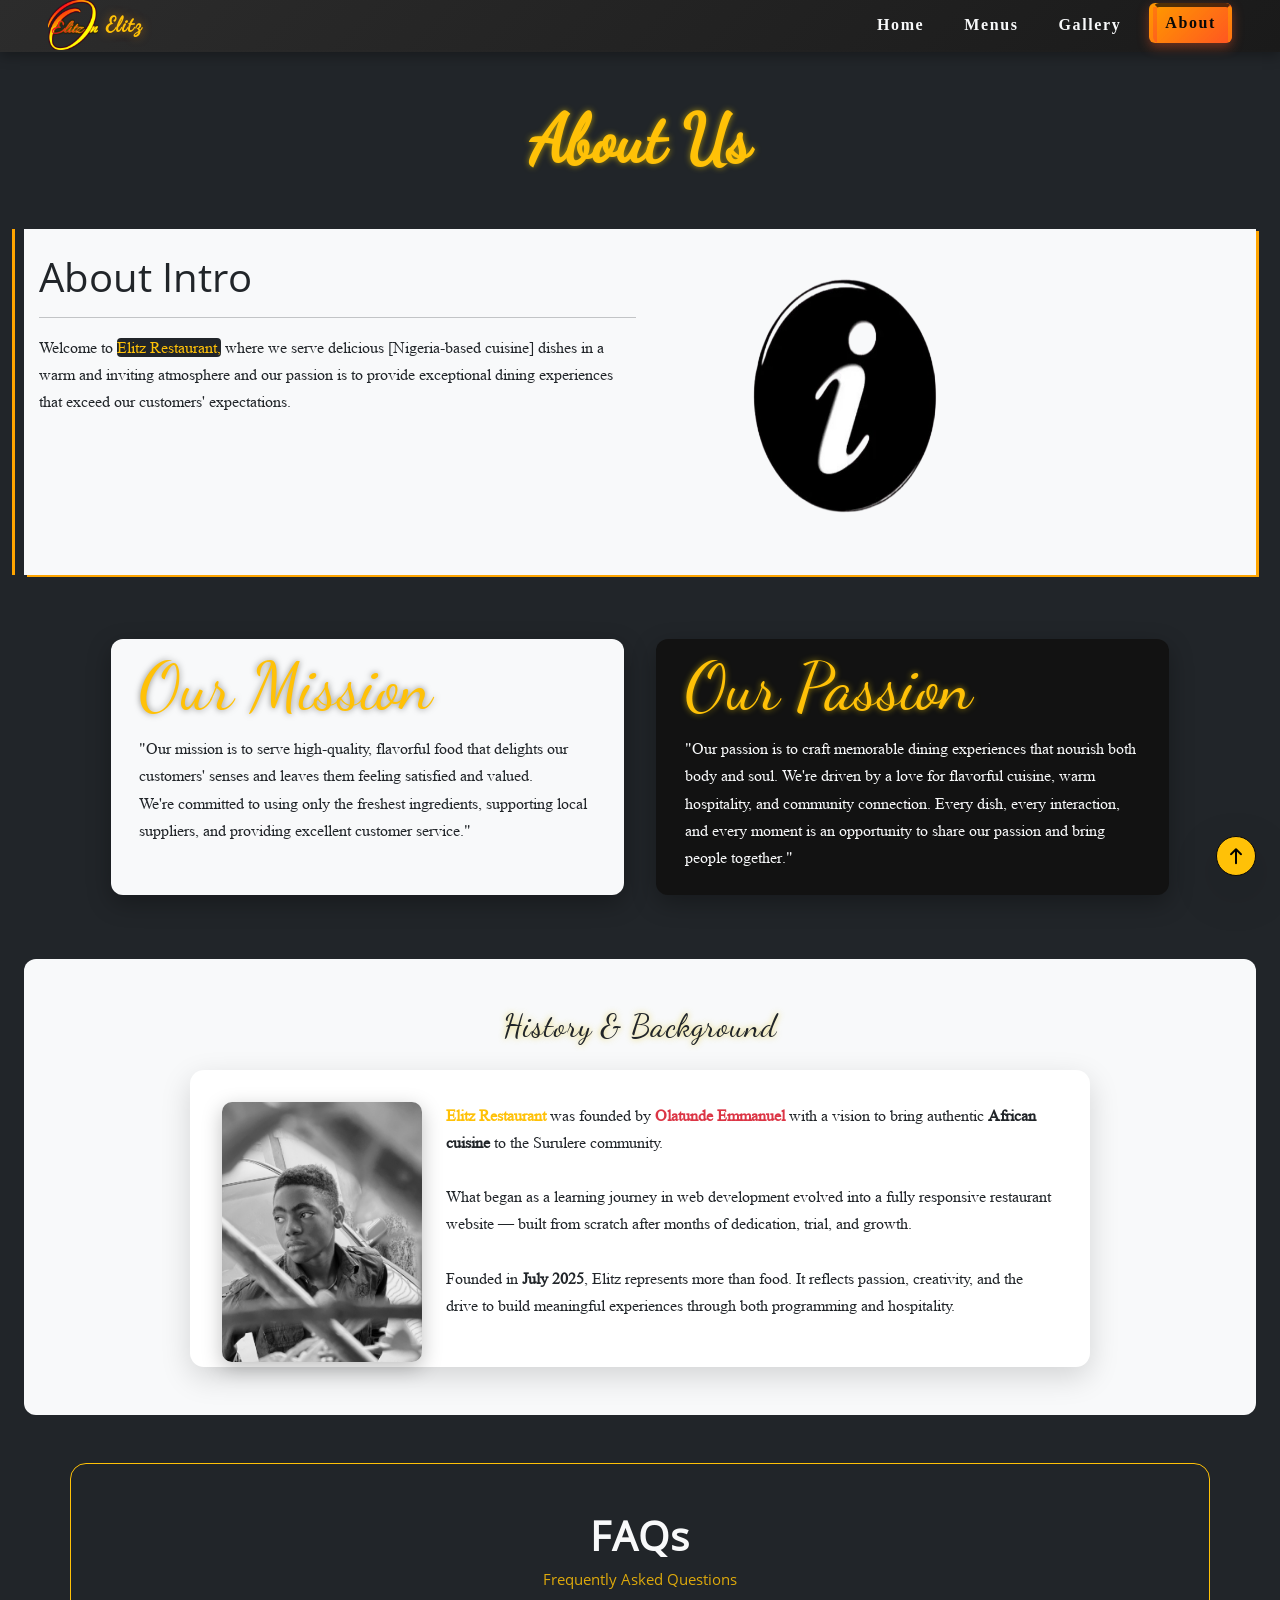
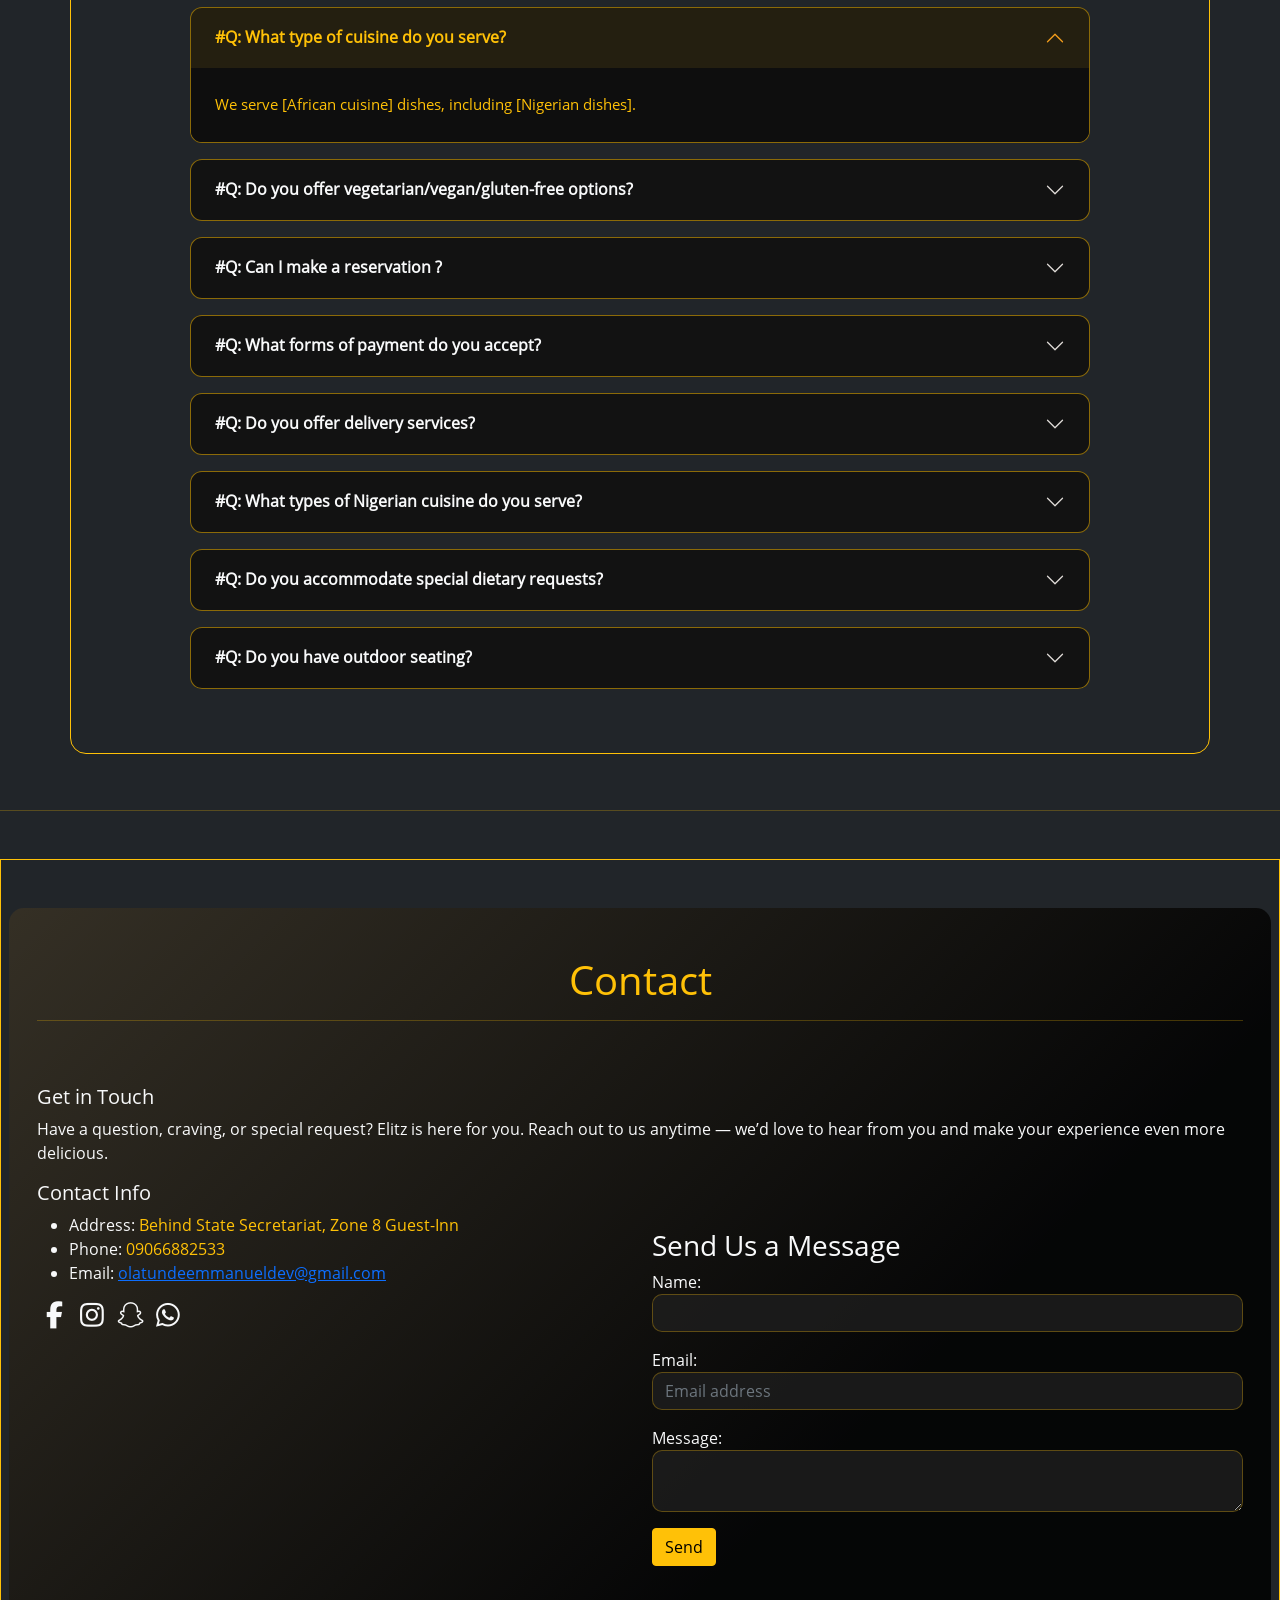
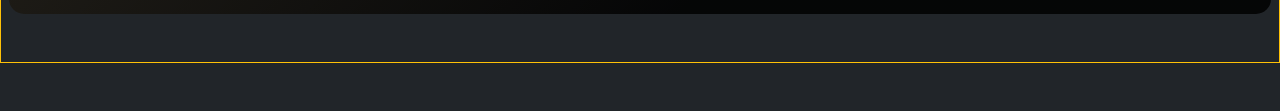
==== about.html @ 2a5af318 "Initial commit - responsive restaurant website" ====
<!DOCTYPE html>
<html>

<head>
  <meta charset="UTF-8">
  <meta name="viewport" content="width=device-width, initial-scale=1">
    <title>Elitz-about</title>
 	<!-- Bootstrap -->
	<link rel="stylesheet" href="./css/bootstrap.min.css"/>
	<link rel="stylesheet" href="./css/style.css"/>
	<!-- Font Awesome (local) -->
	<link rel="stylesheet" href="./css/pall.min.css">
	<script defer src="./js/bootstrap.bundle.min.js"></script>
    <style>
      .mission-card, .passion-card{
        padding: 1.8rem;
        margin: 1rem;
        border-radius: 12px;
        box-shadow: 0 8px 25px rgba(0, 0, 0, 0.3);
        transition: transform 0.3s ease;
      }
      .mission-card {
        background-color: #f8f9fa;
      }
      .passion-card {
        background-color: #121212;
      }

      .mission-card:hover, .passion-card:hover {
        transform: translateY(-5px);
        box-shadow: 0 12px 35px rgba(0, 0, 0, 0.4);
      }

      @media (max-width: 768px) {
        .mission-card, .passion-card{
          margin: 1.2rem auto;
        }
      }
  .history-section {
    border-radius: 12px;
  }
  .history-card {
    max-width: 900px;
    background: #ffffff;
    padding: 2rem;
    border-radius: 14px;
    box-shadow: 0 10px 30px rgba(0, 0, 0, 0.15);
  }
  .history-img {
    width: 200px;
    height: 260px;
    object-fit: cover;
    float: left;
    margin-right: 1.5rem;
    margin-bottom: 1rem;
    border-radius: 10px;
    box-shadow: 0 6px 20px rgba(0, 0, 0, 0.25);
  }
  @media (max-width: 768px) {
    .history-img {
      float: none;
      display: block;
      margin: 0 auto 1.5rem;
      width: 70%;
      height: auto;
    }
  }
</style>
</head>



<body class="bg-dark">
      <!-- NavBar Section -->
    <section id="menu-section">
      <nav
        class="navbar navbar-expand-md navbar-dark text-light mb-4"
        style="
          background: linear-gradient(135deg, #2c2c2c 0%, #1a1a1a 100%);
          padding-top: 0;
          padding-bottom: 0;
          position: relative;
        "
      >
        <div class="container-fluid px-3 px-lg-5">
          <!-- Brand Logo & Name -->
          <div class="navbar-brand-wrapper d-flex align-items-center">
            <img
              class="me-2 img-fluid"
              src="./assets/restaurantGallery/logo.png"
              alt="Elitz Logo"
              style="max-width: 70px; max-height: 50px"
            />
            <span class="navbar-brand text-warning h1 mb-0" id="nav-title"
              >Elitz</span
            >
          </div>
          <!-- Mobile Toggle Button -->
          <button
            class="navbar-toggler shadow-sm border-1 border-warning"
            type="button"
            data-bs-toggle="collapse"
            data-bs-target="#navbarID"
            aria-controls="navbarID"
            aria-expanded="false"
            aria-label="Toggle navigation"
            style="padding: 0.25rem 0.75rem"
          >
            <span class="navbar-toggler-icon"></span>
          </button>
          <!-- Navbar Items -->
          <div
            class="collapse navbar-collapse justify-content-md-end"
            id="navbarID"
          >
            <div class="navbar-nav align-items-center">
              <a
                class="nav-link text-center text-light position-relative px-3 py-2 mx-1"
                aria-current="page"
                href="./index.html"
                >Home</a
              >
              <a
                class="nav-link text-light position-relative px-3 py-2 mx-1"
                href="./menu.html"
                >Menus</a
              >
              <a
                class="nav-link text-light position-relative px-3 py-2 mx-1"
                href="./gallery.html"
                >Gallery</a
              >
              <!-- Dropdown with Styling -->
              <li class="nav-item dropdown ms-lg-2">
                <a
                  class="nav-link dropdown-toggle active text-light position-relative px-3 py-2"
                  href="#"
                  role="button"
                  data-bs-toggle="dropdown"
                  aria-expanded="false"
                  id="aboutDropdown"
                >
                  About
                </a>
                <ul
                  class="dropdown-menu dropdown-menu-end border-warning"
                  style="
                    background: linear-gradient(
                      135deg,
                      #2c2c2c 0%,
                      #1a1a1a 100%
                    );
                    border-width: 2px;
                  "
                >
                  <li>
                    <a
                      class="dropdown-item text-light py-2 px-3"
                      href="./about.html"
                    >
                      <i class="fas fa-building me-2"></i>About Company
                    </a>
                  </li>
                  <li>
                    <a
                      class="dropdown-item text-light py-2 px-3"
                      href="about.html#get-in-touch"
                    >
                      <i class="fas fa-address-book me-2"></i>Contacts
                    </a>
                  </li>
                </ul>
              </li>
            </div>
          </div>
        </div>
      </nav>
    </section>








  <header class="about-section mt-5" style="position: relative; z-index: 0;">
    <h1 class="text-warning  text-center about-section-heading fw-bold">About Us</h1>
  </header>

 <section class="main-about-section my-3 mx-4">
 <article class="about-bg bg-light my-5">
  <div class="row">
   <div class="col ps-4 pt-4 introduction-border">
    <h1 class="text-dark about-intro">About Intro</h1><hr />
   <p class="text-dark about-paragraph">
     Welcome to <span class="text-warning bg-dark rounded">Elitz Restaurant,</span> where we serve delicious [Nigeria-based cuisine] dishes in a warm and inviting atmosphere and our passion is to provide exceptional dining experiences that exceed our customers' expectations.
   </p>
    </div>
    
    <div class="col">
      <img class="icon-pos my-5" src="./assets/restaurantGallery/icon.png" alt="info icon" style="width: 370px; height: 250px;"/>
    </div>  </div>
</article>
  
<section class="mt-5">
 <div class="row mx-auto justify-content-center">
  <div class="col-md-5 py-2 view mission-card">
    <h2 class="text-warning mission-warning about-section-heading">Our Mission</h2>
    <p class="about-paragraph text-dark">
    "Our mission is to serve high-quality, flavorful food that delights our customers' senses and leaves them feeling satisfied and valued.<br />
 We're committed to using only the freshest ingredients, supporting local suppliers, and providing excellent customer service."
    </p>
  </div>

  <div class="col-md-5 py-2 view passion-card">
     <h2 class="text-warning about-section-heading">Our Passion</h2>
    <p class="text-light about-paragraph">
    "Our passion is to craft memorable dining experiences that nourish both body and soul. We're driven by a love for flavorful cuisine, warm hospitality, and community connection. Every dish, every interaction, and every moment is an opportunity to share our passion and bring people together."
    </p>
  </div>
</div>
</section>

 <main class="bg-light py-5 px-3 my-5 view history-section">
  <h2 class="text-dark text-center about-section-heading-personal mb-4">
    History & Background
  </h2>
  <div class="history-card mx-auto">
    <img
      src="./assets/restaurantGallery/producer-img.jpg"
      alt="Founder image"
      class="history-img"
    />
    <p class="text-dark about-paragraph">
      <span class="text-warning fw-bold">Elitz Restaurant</span> was founded by
      <span class="text-danger fw-bold"> Olatunde Emmanuel</span> with a vision to
      bring authentic <b>African cuisine</b> to the Surulere community.
      <br /><br />
      What began as a learning journey in web development evolved into a fully
      responsive restaurant website — built from scratch after months of
      dedication, trial, and growth.
      <br /><br />
      Founded in <b>July 2025</b>, Elitz represents more than food. It reflects
      passion, creativity, and the drive to build meaningful experiences through
      both programming and hospitality.
    </p>
  </div>
</main>

 
  <article class="container bg-dark py-5 border border-warning FAQs">
  <h1 class="text-center text-light">FAQs</h1>
    <p class="text-center text-warning">Frequently Asked Questions</p>
<div class="accordion" id="accordionExample">
  <div class="accordion-item view">
    <h2 class="accordion-header">
      <button class="accordion-button" type="button" data-bs-toggle="collapse" data-bs-target="#collapseOne" aria-expanded="False" aria-controls="collapseOne">
        #Q: What type of cuisine do you serve?
      </button>
    </h2>
    <div id="collapseOne" class="accordion-collapse collapse show" data-bs-parent="#accordionExample">
      <div class="accordion-body">
        <strong>We serve [African cuisine] dishes, including [Nigerian dishes].</strong> 
      </div>
    </div>
  </div>
  <div class="accordion-item view">
    <h2 class="accordion-header">
      <button class="accordion-button collapsed" type="button" data-bs-toggle="collapse" data-bs-target="#collapseTwo" aria-expanded="false" aria-controls="collapseTwo">
        #Q: Do you offer vegetarian/vegan/gluten-free options?

      </button>
    </h2>
    <div id="collapseTwo" class="accordion-collapse collapse" data-bs-parent="#accordionExample">
      <div class="accordion-body">
        <strong>A: Yes, we have a variety of options available. Please ask your server for more information.</strong> 
      </div>
    </div>
  </div>
  <div class="accordion-item view">
    <h2 class="accordion-header">
      <button class="accordion-button collapsed" type="button" data-bs-toggle="collapse" data-bs-target="#collapseThree" aria-expanded="false" aria-controls="collapseThree">
        #Q: Can I make a reservation ?
      </button>
    </h2>
    <div id="collapseThree" class="accordion-collapse collapse" data-bs-parent="#accordionExample">
      <div class="accordion-body">
        <strong>
  A : Yes, reservations are accepted for parties of [number] or more. You can book a table through our website or by calling us directly.</strong> 
      </div>
    </div>
  </div>
    <div class="accordion-item view">
    <h2 class="accordion-header">
      <button class="accordion-button collapsed" type="button" data-bs-toggle="collapse" data-bs-target="#collapseFour" aria-expanded="false" aria-controls="collapseThree">
      #Q: What forms of payment do you accept?
      </button>
    </h2>
    <div id="collapseFour" class="accordion-collapse collapse" data-bs-parent="#accordionExample">
      <div class="accordion-body">
        <strong>
  A: We accept cash, credit/debit cards, and mobile payments.</strong> 
      </div>
    </div>
  </div>
  
    <div class="accordion-item view">
    <h2 class="accordion-header">
      <button class="accordion-button collapsed" type="button" data-bs-toggle="collapse" data-bs-target="#collapseFive" aria-expanded="false" aria-controls="collapseThree">
        #Q: Do you offer delivery services?</button>
    </h2>
    <div id="collapseFive" class="accordion-collapse collapse" data-bs-parent="#accordionExample">
      <div class="accordion-body">
        <strong>
  A: Yes, we do! Our delivery services are available within [specific areas]. You can place your order through our website, phone, or food delivery apps.
</strong> 
      </div>
    </div>
  </div>
  
  
    <div class="accordion-item view">
    <h2 class="accordion-header">
      <button class="accordion-button collapsed" type="button" data-bs-toggle="collapse" data-bs-target="#collapseSix" aria-expanded="false" aria-controls="collapseThree">
        #Q: What types of Nigerian cuisine do you serve?</button>
    </h2>
    <div id="collapseSix" class="accordion-collapse collapse" data-bs-parent="#accordionExample">
      <div class="accordion-body">
        <strong>
  A : We specialize in traditional Nigerian dishes such as jollof rice, suya, egusi soup, and more. Our menu features a variety of options to suit different tastes and dietary preferences.</strong> 
      </div>
    </div>
  </div>
  
      <div class="accordion-item view">
    <h2 class="accordion-header">
      <button class="accordion-button collapsed" type="button" data-bs-toggle="collapse" data-bs-target="#collapseSeven" aria-expanded="false" aria-controls="collapseThree">
        #Q: Do you accommodate special dietary requests?</button>
    </h2>
    <div id="collapseSeven" class="accordion-collapse collapse" data-bs-parent="#accordionExample">
      <div class="accordion-body">
        <strong>
  A : Yes, we can accommodate special dietary requests such as gluten-free, vegetarian, or vegan options. Please inform us of any dietary restrictions when placing your order.</strong> 
      </div>
    </div>
  </div>
  
      <div class="accordion-item view">
    <h2 class="accordion-header">
      <button class="accordion-button collapsed" type="button" data-bs-toggle="collapse" data-bs-target="#collapseEight" aria-expanded="false" aria-controls="collapseThree">
        #Q: Do you have outdoor seating?</button>
    </h2>
    <div id="collapseEight" class="accordion-collapse collapse" data-bs-parent="#accordionExample">
      <div class="accordion-body">
        <strong>
  A : Yes, we have outdoor seating available for customers who prefer to dine al fresco.</strong> 
      </div>
    </div>
  </div>
  </article>
</section>

<br>
<span class="text-warning"><hr></span>

<section id="get-in-touch" class="contact py-5 my-5 px-2 border border-warning">
  <div class="contact-tint">
  <div class="container-fluid text-light view">
  <h1 class="text-center text-warning">Contact</h1> <span class="text-warning"><hr></span> <br /><br>
    <h5 >Get in Touch</h5>
    <p>Have a question, craving, or special request? Elitz is here for you. Reach out to us anytime — we’d love to hear from you and make your experience even more delicious.</p>
    <div class="row">
      <div class="col-md-6 view-r">
        <h5>Contact Info</h5>
        <ul>
          <li>Address: <span class="text-warning">Behind State Secretariat, Zone 8 Guest-Inn</span></li>
          <li>Phone: <span class="text-warning">09066882533</span></li>
          <li>Email: <a href="mailto:olatundeemmanueldev@gmail.com">olatundeemmanueldev@gmail.com</a></li>
        </ul>
        
<!-- Facebook -->
<i id="#" class="fab fa-facebook-f"></i>

<!-- Instagram -->
<i id="#" class="fab fa-instagram"></i>

<!-- Snapchat -->
<i id="#" class="fab fa-snapchat-ghost"></i>

<!-- WhatsApp -->
<i id="#" class="fab fa-whatsapp"></i>

      </div>
      <div class="col-md-6 view-l"> <br /><br />
        <h3>Send Us a Message</h3>
        <form>
          <div class="mb-3">
            <label for="name">Name:</label>
            <input type="text" id="name" name="name" class="form-control">
          </div>
          <div class="mb-3">
            <label for="email">Email:</label>
            <input type="email" id="email" placeholder="Email address" name="email" class="form-control">
          </div>
          <div class="mb-3">
            <label for="message">Message:</label>
            <textarea id="message" name="message" class="form-control"></textarea>
          </div>
            <!-- Button trigger modal -->
<button type="button" class="btn btn-warning" data-bs-toggle="modal" data-bs-target="#exampleModa" onclick="check()">Send</button>
        </form>
      </div>
    </div>
  </div>
  </div>
</section>

  
  <a href="#top" class="btn btn-warning floating-btn shadow-lg">
    <i class="fa fa-arrow-up"></i>
  </a>
  
  <!-- Successful Action Modal -->
<div class="modal fade" id="exampleModa" tabindex="-1" aria-labelledby="exampleModalLabel" aria-hidden="true">
  <div class="modal-dialog">
    <div class="modal-content">
     <div class="alert alert-success alert-dismissible">
  <button type="button" class="btn-close" data-bs-dismiss="alert"></button>
  <strong class="h2">Message Sent Successfully!</strong> <br /><br>
  Thank you for choosing Elitz patronage🙏,<br>
  Have a good day😃
</div>
    </div>
  </div>
</div>
  
  
  
   <script src="/Js/script.js"></script>
</body>
</html>
---- css/style.css ----
@font-face {
  font-family: "Times New Roman";
  src: url("../assets/fonts/times.ttf") format("truetype");
}
@font-face {
  font-family: "Open Sans";
  src: url("../assets/fonts/OpenSans-Regular.ttf") format("truetype");
}
@font-face {
  font-family: "Dancing Script";
  src: url("../assets/fonts/DancingScript.ttf") format("truetype");
}
@font-face {
  font-family: "abril-fatface";
  src: url("../assets/fonts/AbrilFatface-Regular.ttf") format("truetype");
}

/*ALL FONTS STYLING USAGE*/
.hero-head {
  font-family: "Dancing Script", cursive;
  font-size: clamp(3.6rem, 5vw, 4.5rem);
  line-height: 1.2;
}
.hero-desc {
  font-size: clamp(0.95rem, 2.5vw, 1.1rem);
  line-height: 1.7;
  max-width: 480px;
}
.main-header,
.gallery-heading,
.about-section-heading {
  font-family: "Dancing Script", cursive;
  font-size: clamp(4.2rem, 5vw, 5.2rem);
  letter-spacing: 1px;
  color: #ffdb58;
  text-shadow:
    2px 2px 0 #000,
    4px 4px 8px rgba(0, 0, 0, 0.5);
}
.gallery-heading {
  font-size: clamp(2.2rem, 6vw, 3rem);
}
.categories-heading {
  font-family: "Dancing Script", cursive;
  font-weight: 700;
  letter-spacing: 0.5px;
  text-shadow:
    1px 1px 0 #000,
    1px 1px 2px rgba(0, 0, 0, 0.4);
}
.categories-description {
  font-family: "Open Sans", sans-serif;
  font-size: 0.95rem;
  opacity: 0.9;
  text-shadow:
    1px 1px 0 #000,
    1px 1px 2px rgba(0, 0, 0, 0.4);
}
.food-name {
  font-family: "Open Sans", sans-serif;
  font-weight: 600;
  font-size: 1.5rem;
}
.food-price {
  font-family: "Times New Roman", serif;
  font-weight: 700;
  letter-spacing: 0.5px;
}
.food-content-heading {
  font-family: "Open Sans", sans-serif;
  font-weight: 600;
}
.food-content {
  font-family: "Open Sans", sans-serif;
  opacity: 0.85;
}
.about-section-heading,
.about-section-heading-personal,
#nav-title {
  font-family: "Dancing Script", cursive;
  letter-spacing: 1px;
  text-shadow: 0 0 6px rgba(225, 192, 7, 0.669);
}
.about-paragraph {
  font-family: "Times New Roman", serif;
  line-height: 1.7;
  font-size: 1rem;
}

body {
  font-family: "Open Sans", sans-serif;
}
/* Navbar Styling */
.navbar {
  box-shadow: 0 4px 12px rgba(0, 0, 0, 0.3);
  transition: all 0.3s ease;
  border-bottom: 2px solid transparent;
}
/* Navbar hover effect */
.navbar:hover {
  border-bottom: 2px solid #ff9800;
}
/* Brand Styling */
#nav-title {
  font-weight: 700;
  text-shadow: 0 0 10px rgba(255, 152, 0, 0.5);
  transition: all 0.3s ease;
}
#nav-title:hover {
  text-shadow: 0 0 15px rgba(255, 152, 0, 0.8);
  transform: scale(1.1);
}
/* Nav Link Styles */
.nav-link {
  font-weight: 600;
  letter-spacing: 0.5px;
  border-radius: 4px;
  transition: all 0.3s cubic-bezier(0.4, 0, 0.2, 1);
  position: relative;
  overflow: hidden;
  font-family: "abril-fatface", serif;
  letter-spacing: 0.1rem;
}
/* Nav Link Hover Effect */
.nav-link:not(.active):hover {
  color: #ff9800 !important;
  background-color: rgba(255, 152, 0, 0.1);
  transform: translateY(-2px);
}
/* Underline Animation on Hover */
.nav-link:not(.active):before {
  content: "";
  position: absolute;
  bottom: 0;
  left: 50%;
  width: 0;
  height: 2px;
  background: linear-gradient(90deg, transparent, #ff9800, transparent);
  transition: all 0.3s ease;
  transform: translateX(-50%);
}
.nav-link:not(.active):hover:before {
  width: 80%;
}
/* Active State Styling */
.nav-link.active {
  color: #080808 !important;
  background: linear-gradient(135deg, #ff9800 0%, #ff5722 100%);
  box-shadow: 0 4px 12px rgba(255, 87, 34, 0.4);
  transform: translateY(-2px);
  border-radius: 6px;
  position: relative;
  z-index: 1;
}
/* Pulsing Animation for Active Item */
.nav-link.active::after {
  content: "";
  position: absolute;
  top: 0;
  left: 0;
  right: 0;
  bottom: 0;
  border-radius: 6px;
  background: linear-gradient(135deg, #ff9800 0%, #ff5722 100%);
  z-index: -1;
  opacity: 0.7;
  animation: pulse 2s infinite;
}
@keyframes pulse {
  0% {
    transform: scale(1);
    opacity: 0.7;
  }
  50% {
    transform: scale(1.05);
    opacity: 0.4;
  }
  100% {
    transform: scale(1);
    opacity: 0.7;
  }
}
/* Dropdown Styling */
.dropdown-menu {
  box-shadow: 0 10px 30px rgba(0, 0, 0, 0.3);
  border-radius: 8px;
  min-width: 220px;
  overflow: hidden;
}
/* Dropdown Items */
.dropdown-item {
  transition: all 0.25s ease;
  border-radius: 4px;
}
.dropdown-item:hover {
  background: linear-gradient(135deg, #ff9800 0%, #ff5722 100%);
  color: #ffffff !important;
  transform: translateX(5px);
}
/* Dropdown Toggle Arrow Animation */
#aboutDropdown::after {
  transition: transform 0.3s ease;
}
#aboutDropdown.show::after {
  transform: rotate(180deg);
}

/* Hero Section */
.hero {
  min-height: 80vh;
  display: flex;
  align-items: center;
  background-image: url(../assets/restaurantGallery/Hero-bg.jpg);
  background-size: cover;
  background-position: center;
}
.hero-text {
  font-family: "Open Sans", sans-serif;
}

.hero-image {
  display: flex;
  justify-content: center;
  align-items: center;
}
.hero-png {
  max-width: 420px;
  width: 100%;
  height: auto;
}
/* Animations style_button-text */
.home-btn {
  position: relative;
  animation-name: slide-in-left;
  animation-duration: 1s;
  animation-iteration-count: 1;
  animation-timing-function: ease-in;
  z-index: 10;
}
@keyframes slide-in-left {
  0% {
    right: 150px;
  }
  100% {
    right: 0px;
  }
}
/* Food bounce in animation */
.hero-image {
  -webkit-animation: bounce-top 3.5s both;
  animation: bounce-top 2.5s both;
}
@-webkit-keyframes bounce-top {
  0% {
    -webkit-transform: translateY(-150px);
    transform: translateY(-150px);
    -webkit-animation-timing-function: ease-in;
    animation-timing-function: ease-in;
    opacity: 1;
  }
  24% {
    opacity: 1;
  }
  40% {
    -webkit-transform: translateY(-40px);
    transform: translateY(-40px);
    -webkit-animation-timing-function: ease-in;
    animation-timing-function: ease-in;
  }
  65% {
    -webkit-transform: translateY(-12px);
    transform: translateY(-12px);
    -webkit-animation-timing-function: ease-in;
    animation-timing-function: ease-in;
  }
  82% {
    -webkit-transform: translateY(-12px);
    transform: translateY(-12px);
    -webkit-animation-timing-function: ease-in;
    animation-timing-function: ease-in;
  }
  93% {
    -webkit-transform: translateY(-6px);
    transform: translateY(-6px);
    -webkit-animation-timing-function: ease-in;
    animation-timing-function: ease-in;
  }
  25%,
  55%,
  75%,
  87% {
    -webkit-transform: translateY(0px);
    transform: translateY(0px);
    -webkit-animation-timing-function: ease-out;
    animation-timing-function: ease-out;
  }
  100% {
    -webkit-transform: translateY(0px);
    transform: translateY(0px);
    -webkit-animation-timing-function: ease-out;
    animation-timing-function: ease-out;
    opacity: 1;
  }
}
/*Menus section*/
.menu-section-bg {
  background-image: url(../assets/restaurantGallery/20250704_091149.jpg);
  background-repeat: no-repeat;
  background-position: center;
  background-size: cover;
  background-attachment: scroll;
}
.carousel {
  padding-bottom: 3rem;
}
.menu-spoon-section {
  background-color: #22333b;
}
.swallow-section {
  background-color: #3c5233;
}
.soups {
  background-color: #264027;
}
/* Image on hover swap */
.hover-swap {
  position: relative;
  width: 100%;
  max-width: 300px;
  aspect-ratio: 1 / 1;
  overflow: hidden;
  border-radius: 10px;
}
.hover-swap .img {
  position: absolute;
  top: 0;
  left: 0;
  width: 100%;
  height: 100%;
  object-fit: cover;
  transition: opacity 0.4s ease-in-out;
}
.hover-swap .first {
  opacity: 1;
  z-index: 0;
}
.hover-swap .second {
  opacity: 0;
  z-index: 1;
}
.hover-swap:hover .first {
  opacity: 0;
}
.hover-swap:hover .second {
  opacity: 1;
}
/* scale up card Animation */
@keyframes scale-up {
  from {
    scale: 0.5;
  }
  to {
    scale: 1;
  }
}
.card {
  animation: scale-up 0.7s linear;
  width: 18rem;
  box-shadow:
    inset 0 6px 3px rgba(221, 157, 6, 0.79),
    0 20px 10px rgba(223, 124, 4, 0.596);
}
/*carousel button control position for different screen sizes*/
@media (min-width: 1150px) and (max-width: 1599px) {
  .menu-carousel-control-prev {
    margin-left: 250px;
  }
  .menu-carousel-control-next {
    margin-right: 250px;
  }
}
@media (min-width: 600px) and (max-width: 1149px) {
  .menu-carousel-control-prev {
    margin-left: 120px;
  }
  .menu-carousel-control-next {
    margin-right: 120px;
  }
}
/*  GLOBAL MODAL SECTION  */
.modal-content {
  background: linear-gradient(
    145deg,
    rgba(18, 18, 18, 0.95),
    rgba(28, 28, 28, 0.95)
  );
  border-radius: 18px;
  border: 1px solid rgba(255, 193, 7, 0.3);
  backdrop-filter: blur(12px);
  box-shadow:
    0 0 20px rgba(255, 193, 7, 0.2),
    0 0 40px rgba(0, 0, 0, 0.8);
  overflow: hidden;
}
/*  HEADER  */
.modal-header {
  border-bottom: 1px solid rgba(255, 193, 7, 0.3);
  background: rgba(0, 0, 0, 0.4);
}
.modal-title {
  font-weight: 600;
  letter-spacing: 1px;
}
.btn-close {
  filter: invert(1);
  opacity: 0.7;
}
.btn-close:hover {
  opacity: 1;
}
/*  FORM CONTAINER  */
.modal form {
  background: transparent !important;
  border: none !important;
  margin: 0 !important;
}
/*  INPUTS  */
.form-control {
  background: rgba(30, 30, 30, 0.8);
  border: 1px solid rgba(255, 193, 7, 0.3);
  color: #fff;
  border-radius: 10px;
  transition: all 0.3s ease;
}
.form-control:focus {
  background: rgba(20, 20, 20, 0.9);
  border-color: rgba(255, 193, 7, 0.9);
  box-shadow: 0 0 10px rgba(255, 193, 7, 0.5);
  color: #fff;
}
/*  LABELS  */
.form-label {
  font-weight: 500;
  margin-bottom: 4px;
  color: rgba(255, 193, 7, 0.85);
}
/* BUTTON  */
#btn-warning {
  width: 100%;
  border-radius: 25px;
  font-weight: 600;
  letter-spacing: 1px;
  background: linear-gradient(
    90deg,
    rgba(255, 193, 7, 1),
    rgba(255, 140, 0, 1)
  );
  border: none;
  transition: all 0.3s ease;
}
.btn-warning:hover {
  transform: translateY(-3px);
  box-shadow:
    0 8px 20px rgba(255, 193, 7, 0.5),
    0 0 15px rgba(255, 140, 0, 0.6);
}
/*  SUCCESS MODAL  */
#exampleModals .modal-content {
  background: linear-gradient(
    145deg,
    rgba(0, 40, 20, 0.95),
    rgba(0, 25, 15, 0.95)
  );
  border: 1px solid rgba(0, 255, 140, 0.4);
  box-shadow:
    0 0 25px rgba(0, 255, 140, 0.3),
    0 0 60px rgba(0, 0, 0, 0.8);
}
#exampleModals .alert {
  background: transparent;
  border: none;
  color: rgba(220, 255, 230, 0.95);
  text-align: center;
}
#exampleModals strong {
  color: rgba(0, 255, 140, 1);
}
.modal.fade .modal-dialog {
  transform: translateY(-20px);
  transition: all 0.3s ease;
}
.modal.show .modal-dialog {
  transform: translateY(0);
}
/* Gallery Section*/
.gallery-spoon-section {
  background-color: #2c3059;
}
.gallery-swallow-section {
  background-color: #264027;
}
.categories-description {
  font-size: 0.95rem;
  color: rgba(255, 255, 255, 0.75);
  font-style: italic;
  margin-bottom: 6px;
}
/* decorative lines */
.swallow-line {
  display: inline-block;
  width: 80px;
  height: 2px;
  background: linear-gradient(to right, transparent, #ffc107, transparent);
  margin: 6px auto;
}
/* RESPONSIVE */
@media (max-width: 768px) {
  .swallow-title {
    font-size: 1.8rem;
  }
}
@media (max-width: 576px) {
  .swallow-title {
    font-size: 1.5rem;
  }
  .swallow-subtitle {
    font-size: 0.85rem;
  }
}
/* CAROUSEL FRAME (TABLE EFFECT) */
.carousel-frame {
  max-width: 450px;
  padding: 30px 20px;
  background: linear-gradient(180deg, #3a2f24, #1f1a14);
  border-radius: 18px;
  box-shadow:
    inset 0 6px 10px rgba(255, 255, 255, 0.05),
    0 20px 40px rgba(0, 0, 0, 0.6);
  position: relative;
}
/* subtle table shine */
.carousel-frame::after {
  content: "";
  position: absolute;
  top: 12px;
  left: 10%;
  width: 80%;
  height: 6px;
  background: rgba(255, 255, 255, 0.08);
  border-radius: 50%;
}
/* IMAGE */
.gallery-carousel-item img {
  width: 320px;
  height: 320px;
  object-fit: cover;
  margin: 0 auto;
  border: 4px solid rgba(255, 193, 7, 0.6);
  background: #fff;
}
/* CAPTION */
.carousel-caption,
swallow-heading {
  position: static;
  margin-top: 12px;
  background: rgba(0, 0, 0, 0.65);
  border-radius: 10px;
  padding: 6px 14px;
  display: inline-block;
}
.carousel-caption h5 {
  color: #ffc107;
  font-weight: 600;
  margin: 0;
}
/* CONTROLS */
.carousel-control-prev,
.carousel-control-next {
  width: 15%;
}
/*About Section*/
/* Animations on scroll */
@keyframes appear {
  from {
    opacity: 0;
    scale: 0.5;
  }
  to {
    opacity: 1;
    scale: 1;
  }
}
.view {
  animation: appear linear;
  animation-timeline: view();
  animation-range: entry 0% cover 30%;
}
@keyframes appear-r {
  from {
    opacity: 0;
    transform: translateX(110px);
  }
  to {
    opacity: 1;
    transform: translateX(0px);
  }
}
.view-r {
  animation: appear-r linear;
  animation-timeline: view();
  animation-range: entry 0% cover 30%;
}
@keyframes appear-l {
  from {
    opacity: 0;
    transform: translateX(-200px);
  }
  to {
    opacity: 1;
    transform: translateX(0px);
  }
}
.view-l {
  animation: appear-l linear;
  animation-timeline: view();
  animation-range: entry 0% cover 30%;
}
.about-bg {
  background-color: silver;
  box-shadow: 3px 2px orange;
}
.about-section-heading {
  -webkit-animation: tracking-in-contract 0.8s
    cubic-bezier(0.215, 0.61, 0.355, 1) both;
  animation: tracking-in-contract 0.8s cubic-bezier(0.215, 0.61, 0.355, 1) both;
}
@-webkit-keyframes tracking-in-contract {
  0% {
    letter-spacing: 1em;
    opacity: 0;
  }
  40% {
    opacity: 0.6;
  }
  100% {
    letter-spacing: normal;
    opacity: 1;
  }
}
.introduction-border {
  border-left: 3px solid orange;
}
.icon-pos,
.logo {
  -webkit-animation: rotate-in-diag-1 0.5s cubic-bezier(0.25, 0.46, 0.45, 0.94)
    both;
  animation: rotate-in-diag-1 1.5s cubic-bezier(0.25, 0.46, 0.45, 0.94) both;
}
@-webkit-keyframes rotate-in-diag-1 {
  0% {
    -webkit-transform: rotate3d(1, 1, 0, -360deg);
    transform: rotate3d(1, 1, 0, -360deg);
    opacity: 0;
  }
  100% {
    -webkit-transform: rotate3d(1, 1, 0, 0deg);
    transform: rotate3d(1, 1, 0, 0deg);
    opacity: 1;
  }
}
.bg-shadow img {
  width: 100%;
  filter: drop-shadow(0 25px 30px rgb(255, 228, 47));
}
.bg-shadow {
  position: relative;
  width: 500px;
}
.floating-btn {
  position: fixed;
  bottom: 24px;
  right: 24px;
  width: 40px;
  height: 40px;
  border-color: #080808;
  border-radius: 50%;
  display: flex;
  align-items: center;
  justify-content: center;
  z-index: 1050;
  transition:
    transform 0.25s ease,
    box-shadow 0.25s ease;
}
.floating-btn:hover {
  transform: translateY(-4px) scale(1.05);
  box-shadow: 0 12px 28px rgba(0, 0, 0, 0, 0.35);
}
.mission-warning {
  text-shadow: 0 0 6px rgba(24, 24, 20, 0.5);
}
/* FAQs SECTION */
.FAQs {
  border-radius: 16px;
  border-color: orange;
}
/* Headings */
.FAQs h1 {
  font-weight: 700;
  letter-spacing: 1px;
}
.FAQs p {
  font-size: 0.95rem;
  opacity: 0.85;
}
/* ACCORDION BASE */
.FAQs .accordion {
  max-width: 900px;
  margin: 0 auto;
}
.FAQs .accordion-item {
  background: #121212;
  border: 1px solid rgba(159, 121, 7, 0.868);
  border-radius: 12px;
  margin-bottom: 1rem;
  overflow: hidden;
  transition:
    transform 0.25s ease,
    box-shadow 0.25s ease;
}
/* subtle lift */
.FAQs .accordion-item:hover {
  transform: translateY(-2px);
  box-shadow: 0 10px 30px rgba(255, 193, 7, 0.15);
}
/* dropdown button */
.FAQs .accordion-button {
  background: transparent;
  color: #f8f9fa;
  font-weight: 600;
  padding: 1.25rem 1.5rem;
  box-shadow: none;
}
.FAQs .accordion-button:not(.collapsed) {
  background: rgba(255, 193, 7, 0.08);
  color: #ffc107;
}
.FAQs .accordion-button:focus {
  box-shadow: none;
}
/* arrow color */
.FAQs .accordion-button::after {
  filter: invert(1);
}
/* accordion body */
.FAQs .accordion-body {
  background: #0e0e0e;
  color: #ddd;
  line-height: 1.7;
  font-size: 0.95rem;
  padding: 1.5rem;
}
/* highlight the answer label */
.FAQs .accordion-body strong {
  color: #ffc107;
  font-weight: 500;
}
/* mobile accordion responsiveness */
@media (max-width: 576px) {
  .FAQs .accordion-button {
    font-size: 0.95rem;
    padding: 1rem 1.25rem;
  }
  .FAQs .accordion-body {
    font-size: 0.9rem;
  }
}
/*Contact section*/
.contact {
  background-image: url(../assets/restaurantGallery/feedback-bg3.jpg);
  background-attachment: fixed;
  background-repeat: no-repeat;
  background-position: center;
  background-size: cover;
}
.contact-tint {
  background-color: rgba(54, 50, 43, 0.304);
  background: linear-gradient(
    135deg,
    rgba(225, 140, 0, 0.1) 0%,
    rgba(0, 0, 0, 0.85) 70%
  );
  border-radius: 15px;
  padding: 3rem 1rem;
}
.fab {
  font-size: 1.7rem;
}
/*media queries*/
@media (max-width: 1024px) {
  .icon-pos {
    position: relative;
    top: -5%;
  }
  .d-block {
    height: 300px;
    width: 170px;
    object-fit: cover;
    margin-left: 20rem;
  }
}
/* Medium devices (tablets, 768px and up) */
@media (min-width: 768px) and (max-width: 991.98px) {
  .d-block {
    margin-left: 13rem;
  }
}
@media (max-width: 600px) {
  .collapse,
  .dropdown-menu {
    overflow: hidden;
  }
  .d-block {
    height: 300px;
    width: 300px;
    margin: 0px auto;
  }
}
/* Mobile Adjustments */
@media (max-width: 768px) {
  .navbar-collapse {
    background: linear-gradient(135deg, #2c2c2c 0%, #1a1a1a 100%);
    border-top: 2px solid #ff9800;
    padding: 1rem;
    margin-top: 0.5rem;
    border-radius: 0 0 10px 10px;
  }
  .nav-link {
    margin: 0.25rem;
    text-align: center;
  }
  .dropdown-menu {
    background: rgba(40, 40, 40, 0.95);
    text-align: center;
  }

  .hero {
    min-height: 100vh;
    text-align: start;
    padding-top: 4rem;
    padding-bottom: 3rem;
  }
  .hero-desc {
    margin-top: 5rem;
    margin: 0rem auto 1.2rem;
    margin-bottom: rem;
  }
  .hero-png {
    max-width: 500px;
    margin-top: 2rem;
  }
}

/* Responsive Logo Sizing */
@media (max-width: 576px) {
  .navbar-brand-wrapper img {
    max-width: 60px;
    max-height: 45px;
  }
  #nav-title {
    font-size: 1.5rem;
  }
}
/* carousel mobile responsiveness*/
@media (max-width: 576px) {
  .carousel-item img {
    width: 200px;
    height: 200px;
  }
  .carousel-frame {
    max-width: 280px;
    padding: 20px 12px;
  }
}
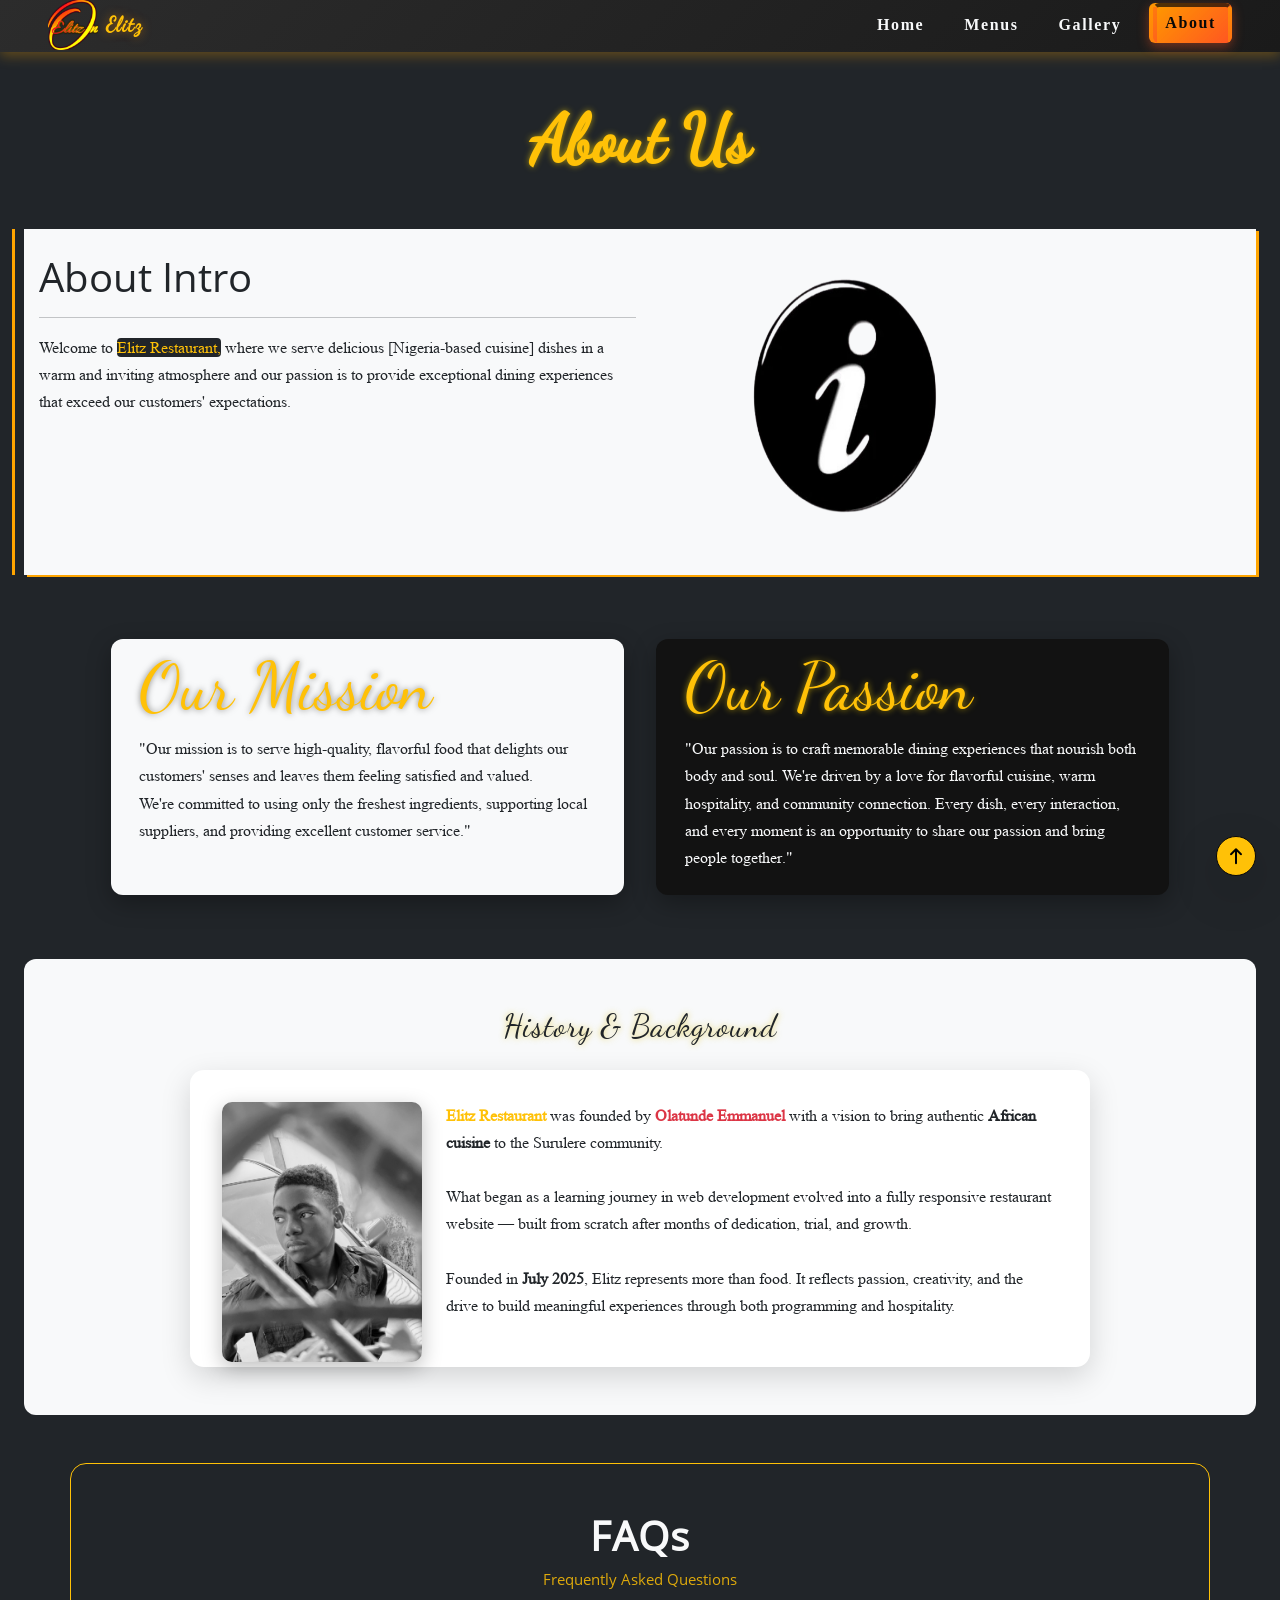
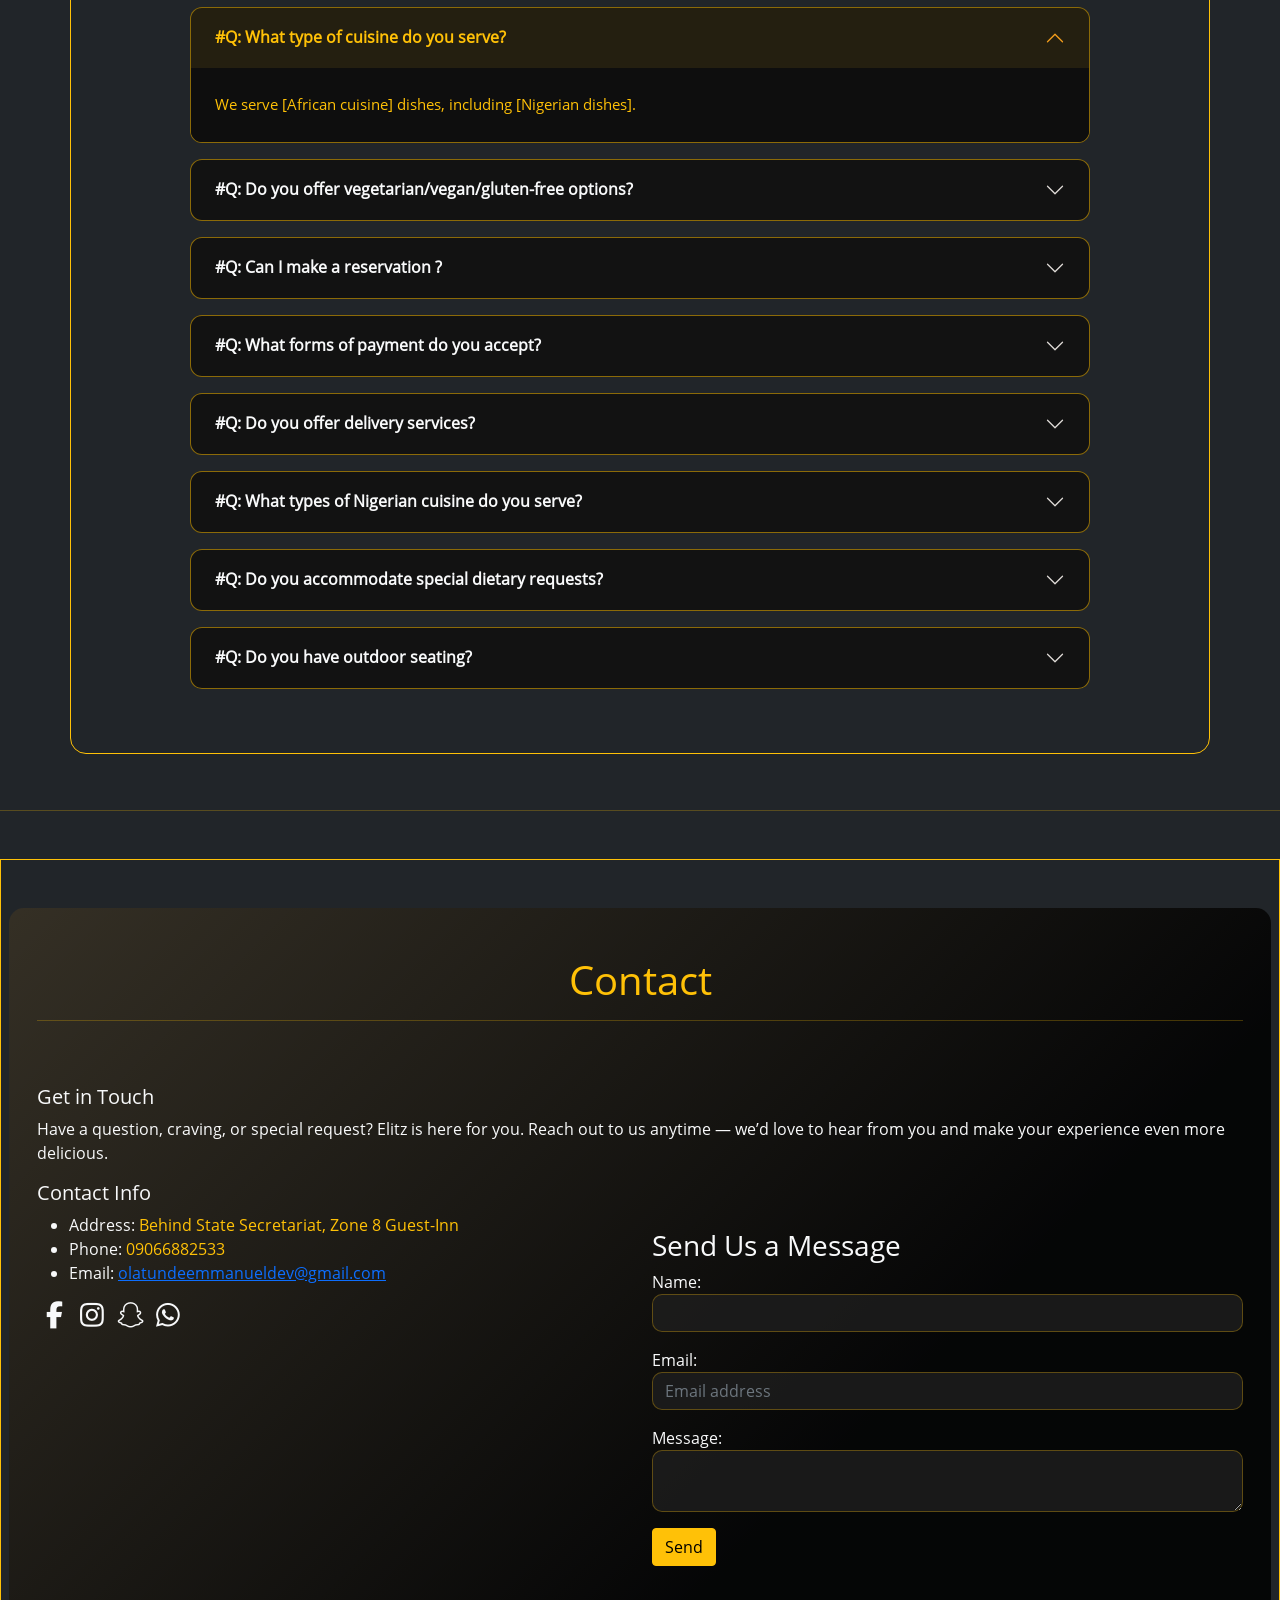
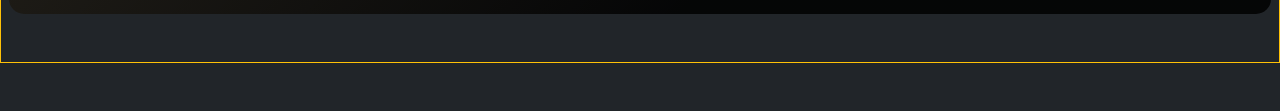
==== commit 66193d97: "Integrated Google Analytics" ====
--- a/about.html
+++ b/about.html
@@ -2,6 +2,16 @@
 <html>
 
 <head>
+  <!-- Google tag (gtag.js) -->
+<script async src="https://www.googletagmanager.com/gtag/js?id=G-463414Z5FL"></script>
+<script>
+  window.dataLayer = window.dataLayer || [];
+  function gtag(){dataLayer.push(arguments);}
+  gtag('js', new Date());
+
+  gtag('config', 'G-463414Z5FL');
+</script>
+
   <meta charset="UTF-8">
   <meta name="viewport" content="width=device-width, initial-scale=1">
     <title>Elitz-about</title>
@@ -437,6 +447,6 @@
   
   
   
-   <script src="/Js/script.js"></script>
+  
 </body>
 </html>
--- a/css/style.css
+++ b/css/style.css
@@ -92,7 +92,7 @@
 }
 /* Navbar Styling */
 .navbar {
-  box-shadow: 0 4px 12px rgba(0, 0, 0, 0.3);
+  box-shadow: 0 4px 12px rgba(252, 164, 0, 0.3);
   transition: all 0.3s ease;
   border-bottom: 2px solid transparent;
 }
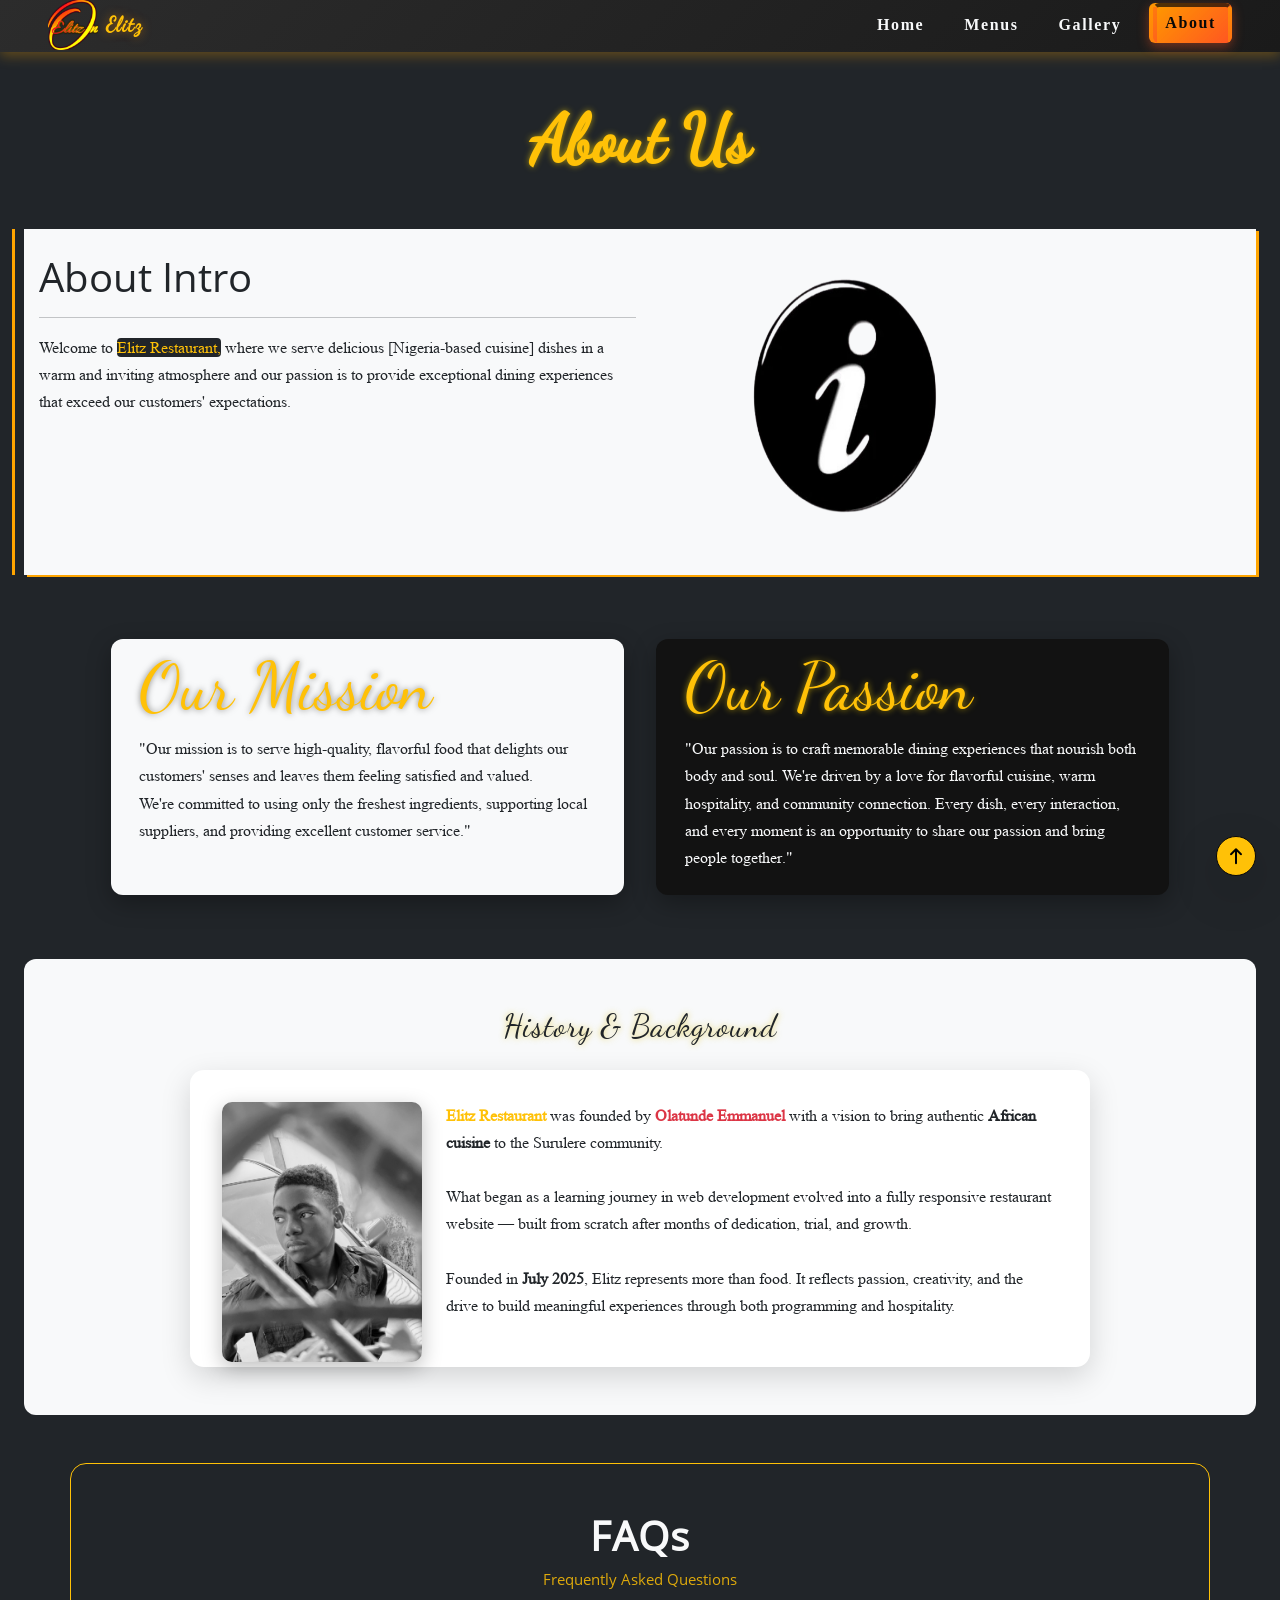
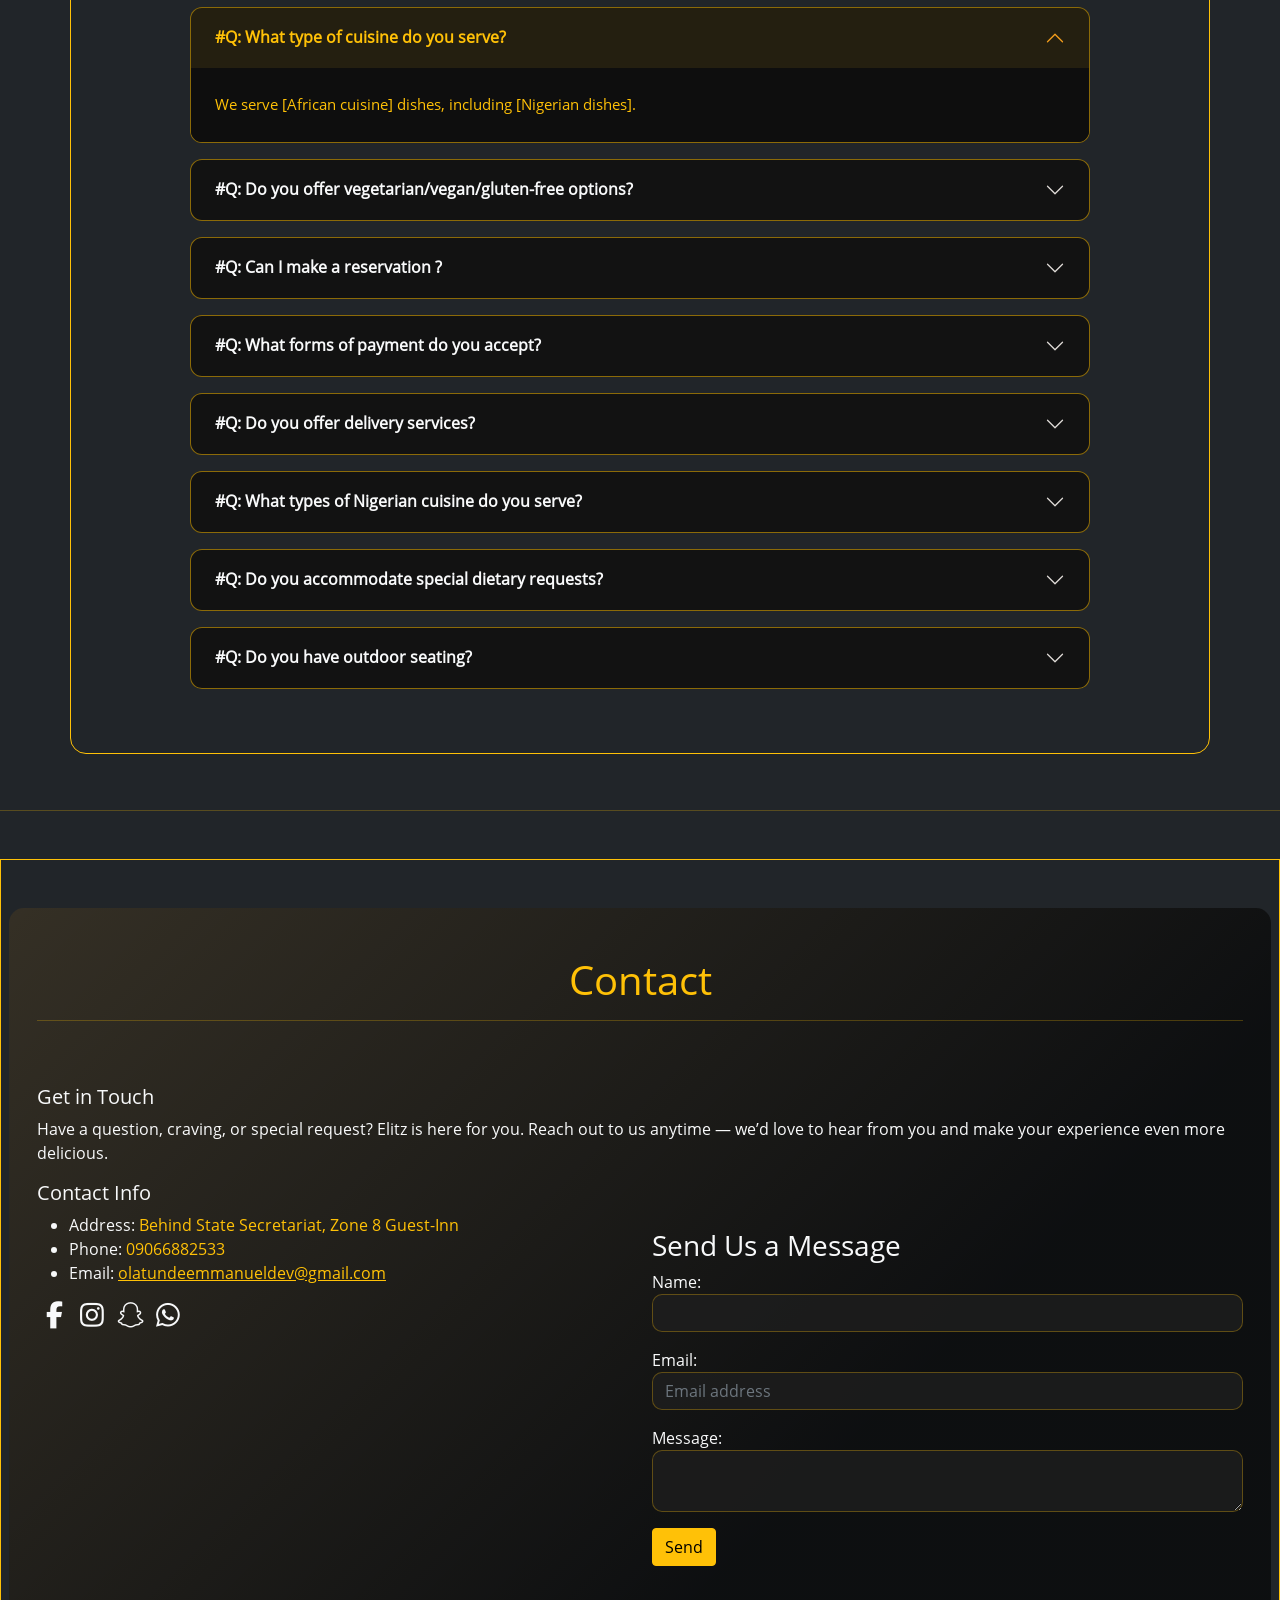
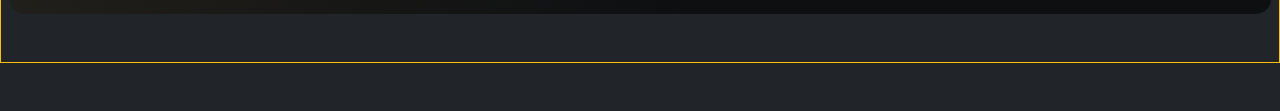
==== commit 435d4ca1: "Changed the prices and contact section overlay, on user request" ====
--- a/about.html
+++ b/about.html
@@ -386,7 +386,7 @@
         <ul>
           <li>Address: <span class="text-warning">Behind State Secretariat, Zone 8 Guest-Inn</span></li>
           <li>Phone: <span class="text-warning">09066882533</span></li>
-          <li>Email: <a href="mailto:olatundeemmanueldev@gmail.com">olatundeemmanueldev@gmail.com</a></li>
+          <li>Email: <a class="text-warning" href="mailto:olatundeemmanueldev@gmail.com">olatundeemmanueldev@gmail.com</a></li>
         </ul>
         
 <!-- Facebook -->
--- a/css/style.css
+++ b/css/style.css
@@ -788,7 +788,7 @@
   background: linear-gradient(
     135deg,
     rgba(225, 140, 0, 0.1) 0%,
-    rgba(0, 0, 0, 0.85) 70%
+    rgba(0, 0, 0, 0.6) 70%
   );
   border-radius: 15px;
   padding: 3rem 1rem;
